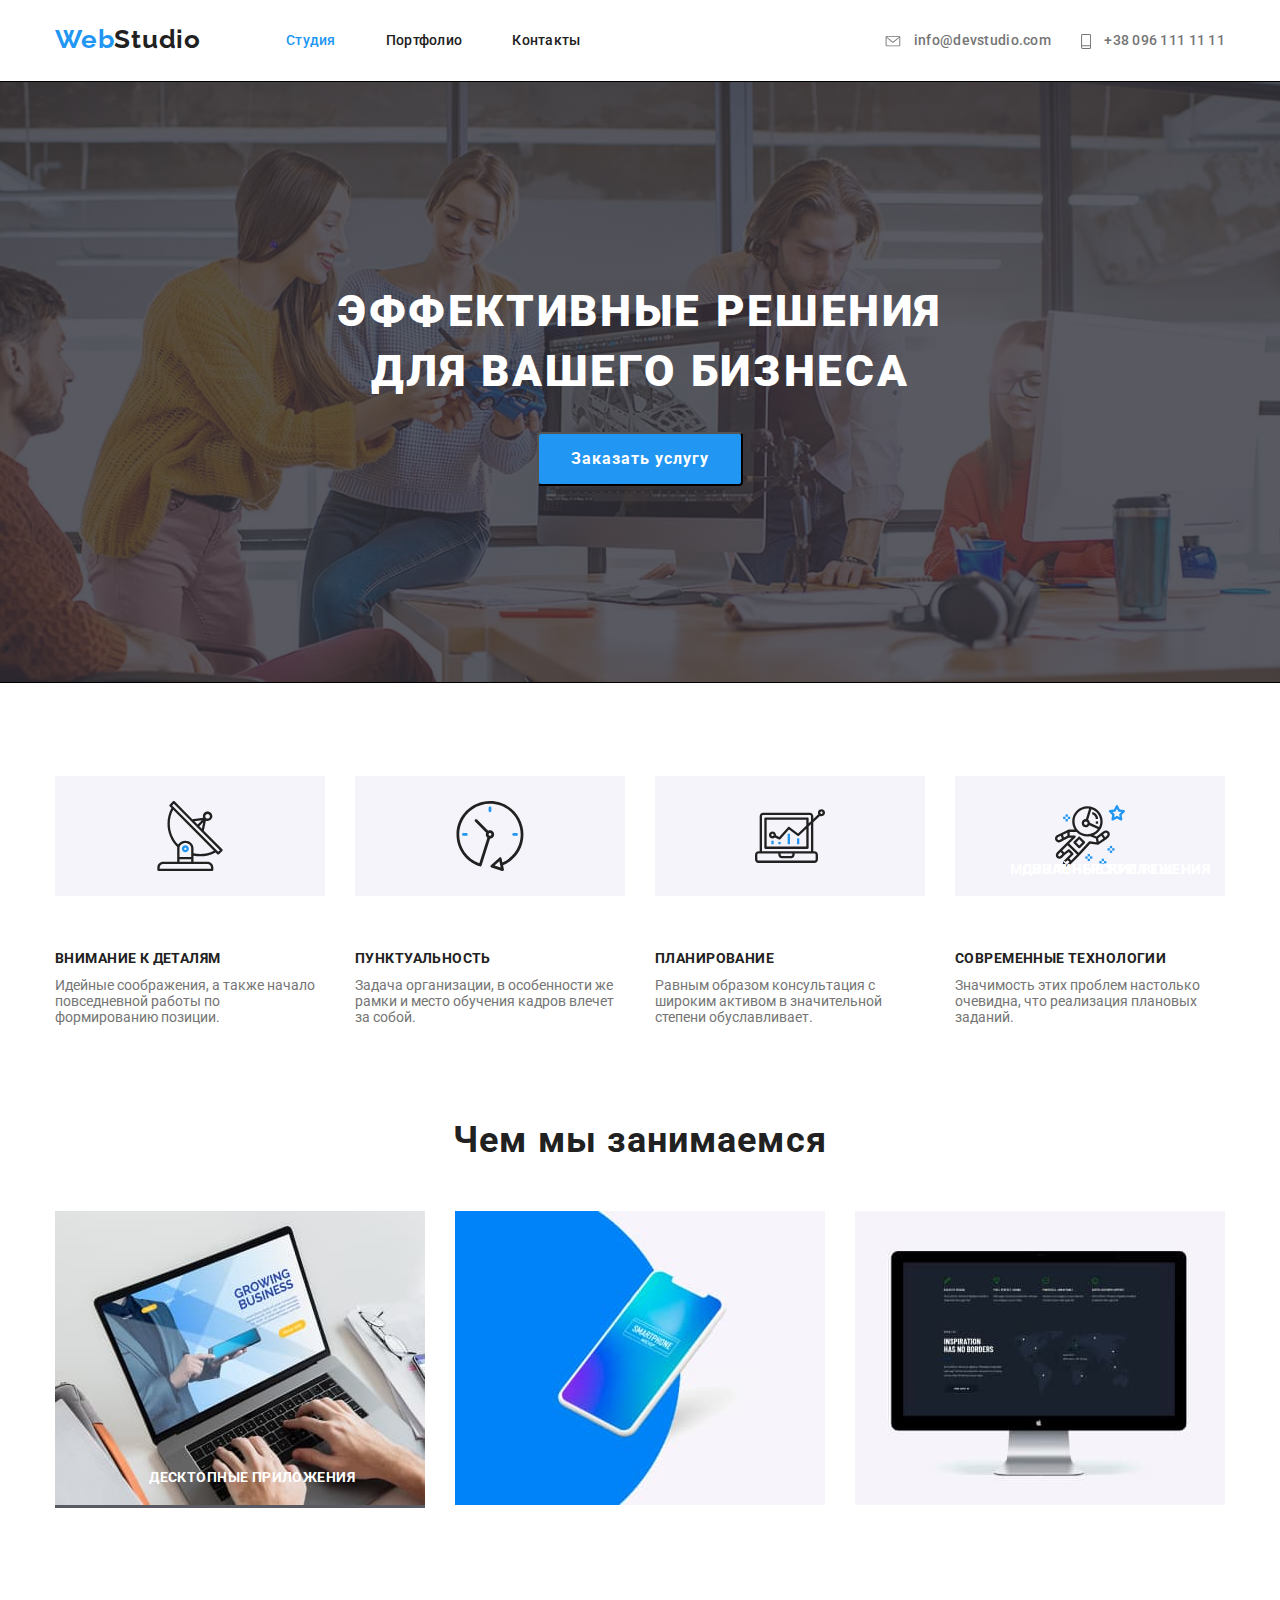
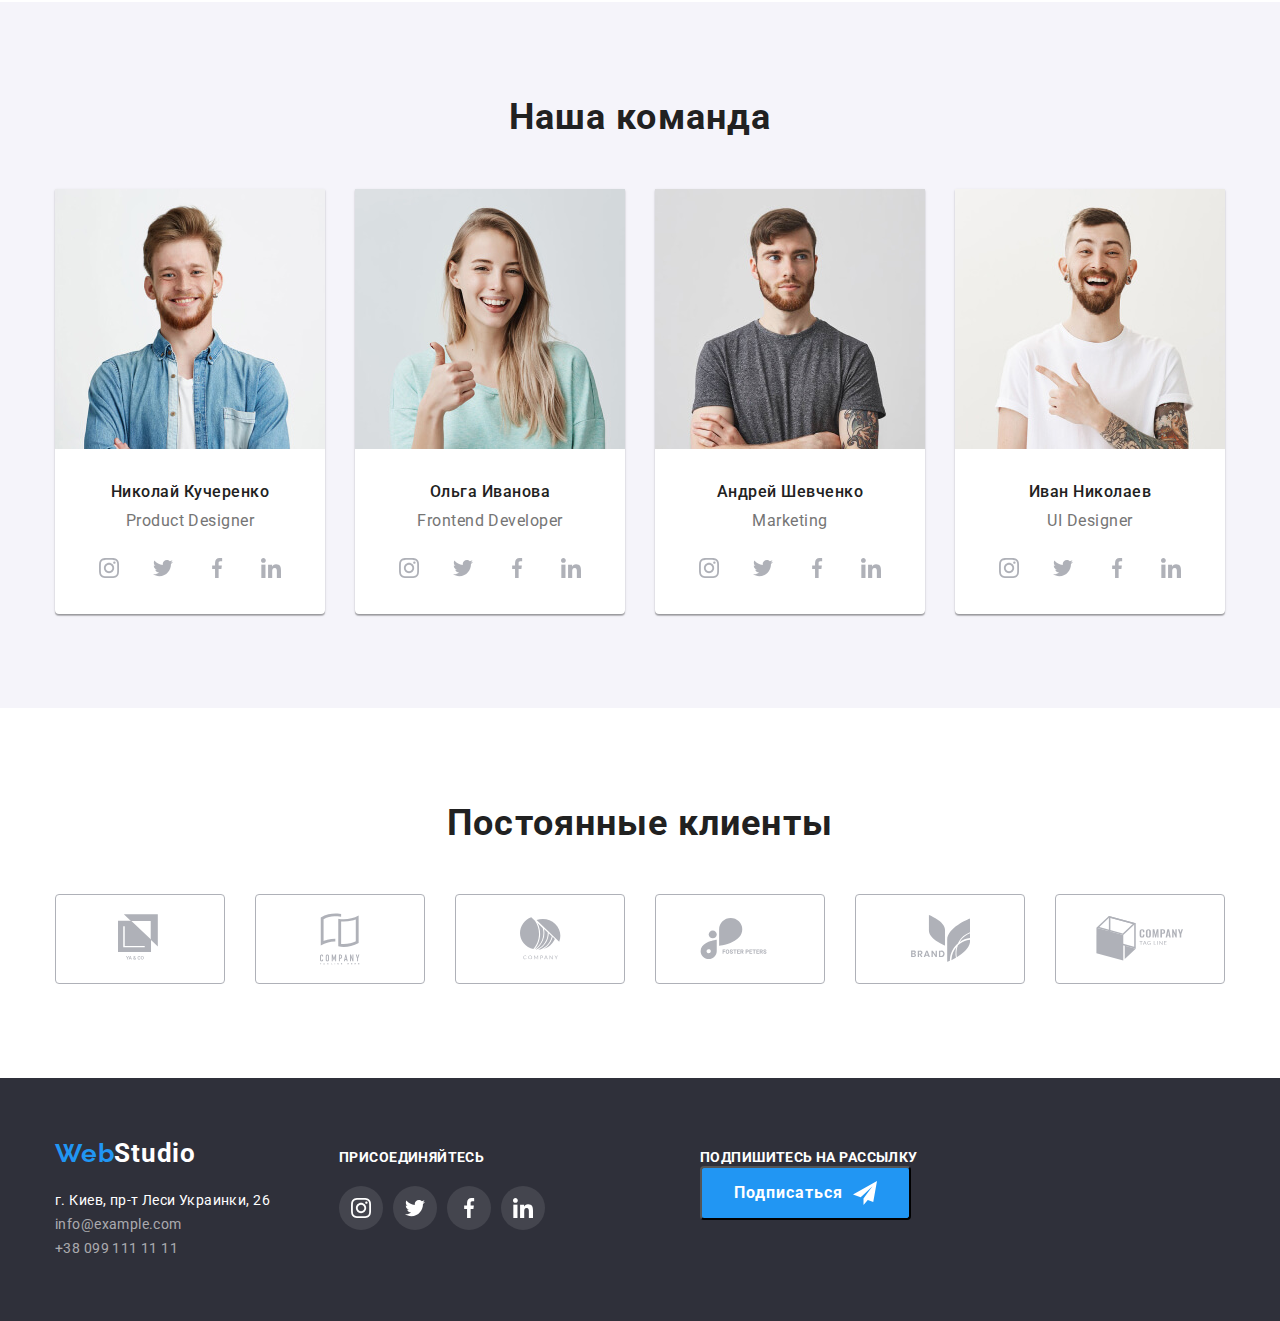
==== index.html @ 4dd392c9 "Проба сделать оверлей." ====
<!DOCTYPE html>
<html lang="ru">
  <head>
    <meta charset="UTF-8" />
    <meta name="viewport" content="width=device-width, initial-scale=1.0" />
    <title>Студия</title>
    <link
      href="https://fonts.googleapis.com/css2?family=Raleway:wght@700&family=Roboto:wght@400;500;700;900&display=swap"
      rel="stylesheet"
    />
    <link rel="stylesheet" href="./css/normalize.css" />
    <link rel="stylesheet" href="./css/style.css" />
  </head>

  <body>
    <!-- Шапка -->

    <header class="heder">
      <div class="conteiner">
        <nav class="navigation">
          <a href="./index.html" aria-label="Логотип" class="logo-decoration">
            <span class="logo">Web</span><span class="logo-studio">Studio</span>
          </a>

          <ul class="link">
            <li class="general">
              <a href="./index.html" class="link-item current">Студия</a>
            </li>
            <li class="general">
              <a href="./portfolio.html" class="link-item">Портфолио</a>
            </li>
            <li class="general"><a href="" class="link-item">Контакты</a></li>
          </ul>
        </nav>

        <ul class="info">
          <li class="info-item">
            <a href="mailto:info@devstudio.com" class="info-kontakt" lang="en">
              <svg class="icon" width="16px" height="11px">
                <use href="./img/sprite.svg#mail-logo"></use>
              </svg>
              info@devstudio.com</a
            >
          </li>
          <li class="info-item">
            <a href="tel:+380961111111" class="info-kontakt">
              <svg class="icon" width="10px" height="15px">
                <use href="./img/sprite.svg#tel"></use>
              </svg>
              +38 096 111 11 11</a
            >
          </li>
        </ul>
      </div>
    </header>

    <!--Герой-->

    <main>
      <div class="overlay">
        <section class="hero">
          <h1 class="hero-title">
            Эффективные решения <br />
            для вашего бизнеса
          </h1>
          <button class="button">Заказать услугу</button>
        </section>
      </div>

      <!--Преимущества-->

      <section class="first-section">
        <div class="conteiner">
          <h2 class="main-title" hidden>Наши преимущества</h2>

          <ul class="primery">
            <li class="size">
              <div class="primery-svg">
                <svg class="primery-item">
                  <use href="./img/sprite.svg#antenna"></use>
                </svg>
              </div>
              <b class="title">Внимание к деталям</b>
              <p class="text">
                Идейные соображения, а также начало повседневной работы по
                формированию позиции.
              </p>
            </li>

            <li class="size">
              <div class="primery-svg">
                <svg width="70px" height="70px">
                  <use href="./img/sprite.svg#clock"></use>
                </svg>
              </div>

              <b class="title">Пунктуальность</b>
              <p class="text">
                Задача организации, в особенности же рамки и место обучения
                кадров влечет за собой.
              </p>
            </li>

            <li class="size">
              <div class="primery-svg">
                <svg width="70px" height="70px">
                  <use href="./img/sprite.svg#diagram"></use>
                </svg>
              </div>

              <b class="title">Планирование</b>
              <p class="text">
                Равным образом консультация с широким активом в значительной
                степени обуславливает.
              </p>
            </li>

            <li class="size">
              <div class="primery-svg">
                <svg width="70px" height="70px">
                  <use href="./img/sprite.svg#astronaut"></use>
                </svg>
              </div>

              <b class="title">Современные технологии</b>
              <p class="text">
                Значимость этих проблем настолько очевидна, что реализация
                плановых заданий.
              </p>
            </li>
          </ul>
        </div>
      </section>

      <!--Чем мы занимаемся-->

      <section class="two-section item">
        <div class="conteiner">
          <h2 class="main-title">Чем мы занимаемся</h2>
          <ul class="employment">
            <li class="size-two duit">
              <img
                src="./img/img.jpg"
                alt="Десктопные приложения"
                width="370"
                height="294"
              />
              <b class="title-list">Десктопные приложения</b>
            </li>

            <li class="size-two">
              <img
                src="./img/box.jpg"
                alt="Мобильные приложения"
                width="370"
                height="294"
              />
              <b class="title-list">Мобильные приложения</b>
            </li>

            <li class="size-two">
              <img
                src="./img/desktop.jpg"
                alt="Дизайнерские решения"
                width="370"
                height="294"
              />
              <b class="title-list">Дизайнерские решения</b>
            </li>
          </ul>
        </div>
      </section>

      <!--Наша команда-->

      <section class="team item">
        <div class="conteiner">
          <h2 class="main-title">Наша команда</h2>
          <ul class="team-list">
            <li class="size-two comand">
              <img
                class="photo"
                src="./img/nikolaj.jpg"
                alt="Фото Николая Кучеренко"
              />
              <h3 class="employees">Николай Кучеренко</h3>
              <p lang="en" class="employees-position">Product Designer</p>
              <ul class="group">
                <li lang="en" class="group-list">
                  <a href="" aria-label="instagram" class="group-title">
                    <svg width="20px" height="20px">
                      <use href="./img/sprite.svg#instagram"></use>
                    </svg>
                  </a>
                </li>
                <li lang="en" class="group-list">
                  <a href="" aria-label="twitter" class="group-title">
                    <svg width="20px" height="20px">
                      <use href="./img/sprite.svg#twitter"></use>
                    </svg>
                  </a>
                </li>
                <li lang="en" class="group-list">
                  <a href="" aria-label="facebook" class="group-title">
                    <svg width="20px" height="20px">
                      <use href="./img/sprite.svg#facebook"></use>
                    </svg>
                  </a>
                </li>
                <li lang="en" class="group-list">
                  <a href="" aria-label="linkedin" class="group-title">
                    <svg width="20px" height="20px">
                      <use href="./img/sprite.svg#linkedin"></use>
                    </svg>
                  </a>
                </li>
              </ul>
            </li>

            <li class="size-two comand">
              <img
                class="photo"
                src="./img/olga.jpg"
                alt="Фото Ольги Ивановой"
              />
              <h3 class="employees">Ольга Иванова</h3>
              <p lang="en" class="employees-position">Frontend Developer</p>
              <ul class="group">
                <li lang="en" class="group-list">
                  <a href="" aria-label="instagram" class="group-title">
                    <svg width="20px" height="20px">
                      <use href="./img/sprite.svg#instagram"></use>
                    </svg>
                  </a>
                </li>
                <li lang="en" class="group-list">
                  <a href="" aria-label="twitter" class="group-title">
                    <svg width="20px" height="20px">
                      <use href="./img/sprite.svg#twitter"></use>
                    </svg>
                  </a>
                </li>
                <li lang="en" class="group-list">
                  <a href="" aria-label="facebook" class="group-title">
                    <svg width="20px" height="20px">
                      <use href="./img/sprite.svg#facebook"></use>
                    </svg>
                  </a>
                </li>
                <li lang="en" class="group-list">
                  <a href="" aria-label="linkedin" class="group-title">
                    <svg width="20px" height="20px">
                      <use href="./img/sprite.svg#linkedin"></use>
                    </svg>
                  </a>
                </li>
              </ul>
            </li>

            <li class="size-two comand">
              <img
                class="photo"
                src="./img/andrej.jpg"
                alt="Фото Андрея Шевченко"
              />
              <h3 class="employees">Андрей Шевченко</h3>
              <p lang="en" class="employees-position">Marketing</p>
              <ul class="group">
                <li lang="en" class="group-list">
                  <a href="" aria-label="instagram" class="group-title">
                    <svg width="20px" height="20px">
                      <use href="./img/sprite.svg#instagram"></use>
                    </svg>
                  </a>
                </li>
                <li lang="en" class="group-list">
                  <a href="" aria-label="twitter" class="group-title">
                    <svg width="20px" height="20px">
                      <use href="./img/sprite.svg#twitter"></use>
                    </svg>
                  </a>
                </li>
                <li lang="en" class="group-list">
                  <a href="" aria-label="facebook" class="group-title">
                    <svg width="20px" height="20px">
                      <use href="./img/sprite.svg#facebook"></use>
                    </svg>
                  </a>
                </li>
                <li lang="en" class="group-list">
                  <a href="" aria-label="linkedin" class="group-title">
                    <svg width="20px" height="20px">
                      <use href="./img/sprite.svg#linkedin"></use>
                    </svg>
                  </a>
                </li>
              </ul>
            </li>

            <li class="size-two comand">
              <img
                class="photo"
                src="./img/ivan.jpg"
                alt="Фото Ивана Николаева"
              />
              <h3 class="employees">Иван Николаев</h3>
              <p lang="en" class="employees-position">UI Designer</p>
              <ul class="group">
                <li lang="en" class="group-list">
                  <a href="" aria-label="instagram" class="group-title">
                    <svg width="20px" height="20px">
                      <use href="./img/sprite.svg#instagram"></use>
                    </svg>
                  </a>
                </li>
                <li lang="en" class="group-list">
                  <a href="" aria-label="twitter" class="group-title">
                    <svg width="20px" height="20px">
                      <use href="./img/sprite.svg#twitter"></use>
                    </svg>
                  </a>
                </li>
                <li lang="en" class="group-list">
                  <a href="" aria-label="facebook" class="group-title">
                    <svg width="20px" height="20px">
                      <use href="./img/sprite.svg#facebook"></use>
                    </svg>
                  </a>
                </li>
                <li lang="en" class="group-list">
                  <a href="" aria-label="linkedin" class="group-title">
                    <svg width="20px" height="20px">
                      <use href="./img/sprite.svg#linkedin"></use>
                    </svg>
                  </a>
                </li>
              </ul>
            </li>
          </ul>
        </div>
      </section>

      <!--Наши клиенты-->

      <section class="clients item">
        <h3 class="main-title">Постоянные клиенты</h3>
        <div class="conteiner">
          <ul class="piple">
            <li class="svg-clients">
              <a href="" class="imeges">
                <svg width="44px" height="49px">
                  <use href="./img/sprite.svg#Client_1"></use>
                </svg>
              </a>
            </li>
            <li class="svg-clients">
              <a href="" class="imeges">
                <svg width="40px" height="52px">
                  <use href="./img/sprite.svg#Client_2"></use>
                </svg>
              </a>
            </li>
            <li class="svg-clients">
              <a href="" class="imeges">
                <svg width="41px" height="43px">
                  <use href="./img/sprite.svg#Client_3"></use>
                </svg>
              </a>
            </li>
            <li class="svg-clients">
              <a href="" class="imeges">
                <svg width="80px" height="42px">
                  <use href="./img/sprite.svg#Client_4"></use>
                </svg>
              </a>
            </li>
            <li class="svg-clients">
              <a href="" class="imeges">
                <svg width="59px" height="47px">
                  <use href="./img/sprite.svg#Client_5"></use>
                </svg>
              </a>
            </li>
            <li class="svg-clients">
              <a href="" class="imeges">
                <svg width="88px" height="45px">
                  <use href="./img/sprite.svg#Client_6"></use>
                </svg>
              </a>
            </li>
          </ul>
        </div>
      </section>
    </main>

    <!--Подвал-->

    <footer class="footer">
      <div class="conteiner">
        <div class="footer-nav">
          <a href="" class="logo-footer" lang="en"
            ><span class="logo">Web</span><span class="logo-first">Studio</span>
          </a>
          <ul class="footer-info">
            <li>г. Киев, пр-т Леси Украинки, 26</li>
            <li lang="en">
              <a href="mail:info@example.com" class="footer-adres">
                info@example.com</a
              >
            </li>

            <li>
              <a href="tel:+380991111111" class="footer-adres">
                +38 099 111 11 11</a
              >
            </li>
          </ul>
        </div>

        <div class="footer-action">
          <b class="action">Присоединяйтесь</b>
          <ul class="socsiec">
            <li lang="en" class="soc-list">
              <a href="" aria-label="instagram" class="soc-title">
                <svg width="20px" height="20px" class="soc-svg">
                  <use href="./img/sprite.svg#instagram"></use>
                </svg>
              </a>
            </li>
            <li lang="en" class="soc-list">
              <a href="" aria-label="twitter" class="soc-title">
                <svg width="20px" height="20px" class="soc-svg">
                  <use href="./img/sprite.svg#twitter"></use>
                </svg>
              </a>
            </li>
            <li lang="en" class="soc-list">
              <a href="" aria-label="facebook" class="soc-title">
                <svg width="20px" height="20px" class="soc-svg">
                  <use href="./img/sprite.svg#facebook"></use>
                </svg>
              </a>
            </li>
            <li lang="en" class="soc-list">
              <a href="" aria-label="linkedin" class="soc-title">
                <svg width="20px" height="20px" class="soc-svg">
                  <use href="./img/sprite.svg#linkedin"></use>
                </svg>
              </a>
            </li>
          </ul>
        </div>

        <div class="forma">
          <b class="action-class">Подпишитесь на рассылку</b>
          <p>
            <button class="button-footer">
              Подписаться
              <svg width="24px" height="24px" class="button-twit">
                <use href="./img/sprite.svg#icon-send"></use>
              </svg>
            </button>
          </p>
        </div>
      </div>
    </footer>
  </body>
</html>
---- css/style.css ----
html {
  box-sizing: border-box;
}

*,
*::before,
*::after {
  box-sizing: inherit;
}

:root {
  --main-font: Roboto, sans-serif;
  --secondary-font: Raleway, sans-serif;
  --title-dark-theme-color: #ffffff;
  --title-light-theme-color: #212121;
  --text-theme-color: #757575;
  --text-dark-theme-color: rgba(255, 255, 255, 0.6);
  --accent-color: #2196f3;
  --secondary-color: #afb1b8;
}

body {
  background-color: #ffffff;
  color: #757575;
  font-family: Roboto, sans-serif;
  font-size: 14px;
}

ul {
  list-style: none;
}

/*logo*/

.heder {
  border-bottom: 1px solid #ececec;
}

.heder > .conteiner {
  display: flex;
}

.conteiner,
.footer-container {
  margin-left: auto;
  margin-right: auto;
  width: 1200px;
  padding-left: 15px;
  padding-right: 15px;
}

.logo-decoration {
  padding-top: 24px;
  padding-bottom: 25px;
  text-decoration: none;
}

.logo,
.logo-studio {
  color: var(--accent-color);
  font-family: var(--secondary-font);
  font-weight: 700;
  font-size: 26px;
  line-height: 1.19;
  letter-spacing: 0.03em;
}

.logo-studio {
  margin-right: 85px;
  color: var(--title-light-theme-color);
}

/*navigation*/

.navigation {
  display: flex;
}

.link,
.info {
  padding: 0;
  margin: 0;
  padding-top: 32px;
  padding-bottom: 32px;
  display: flex;
}

.link-item {
  font-weight: 500;
  font-size: 14px;
  line-height: 1.14;
  letter-spacing: 0.02em;
  color: var(--title-light-theme-color);
  text-decoration: none;
}

.current {
  color: var(--accent-color);
}

/*.link-item current::after {
  position: absolute;
  content: "";
  width: 47px;
  height: 4px;
  left: 454px;
  top: 76px;

  background: #2196f3;
  border-radius: 2px;
}

.general {
  position: relative;
}*/

.general:not(:last-child) {
  margin-right: 50px;
}

.link-item:hover,
.link-item:focus {
  color: var(--accent-color);
}

.info {
  margin-left: auto;
}

.info-kontakt {
  font-weight: 500;
  font-size: 14px;
  line-height: 1.14;
  letter-spacing: 0.02em;
  color: var(--text-theme-color);
  text-decoration: none;
}

.icon {
  margin-right: 10px;
  vertical-align: middle;
}

.info-item:not(:last-child) {
  margin-right: 30px;
}

.info-kontakt {
  fill: #757575;
}

.info-kontakt:hover,
.info-kontakt:focus {
  color: var(--accent-color);
  fill: var(--accent-color);
}

/*hero*/

.overlay {
  max-width: 1600px;
  height: 600px;
  margin-left: auto;
  margin-right: auto;
  background-image: linear-gradient(
      to right,
      rgba(47, 48, 58, 0.8),
      rgba(47, 48, 58, 0.8)
    ),
    url(../img/Header.jpg);
  background-repeat: no-repeat;
  background-position: center;
  background-size: cover;
  outline: 1px solid black;
}

.hero {
  margin-left: auto;
  margin-right: auto;
  text-align: center;
}

.hero-title {
  padding: 0;
  margin-top: 0;
  font-weight: 900;
  font-size: 44px;
  line-height: 1.36;
  letter-spacing: 0.06em;
  text-transform: uppercase;
  color: var(--title-dark-theme-color);
}

h1,
h2,
h3,
p {
  margin: 0;
}

.hero-title {
  padding-top: 200px;
  margin-bottom: 30px;
}

.button {
  margin-bottom: 200px;
}

.button,
.button-footer {
  border-radius: 4px;
  min-width: 200px;
  text-align: center;
  padding-top: 10px;
  padding-bottom: 10px;
  padding-left: 32px;
  padding-right: 32px;
  background-color: var(--accent-color);
  font-weight: 700;
  font-size: 16px;
  line-height: 1.87;
  letter-spacing: 0.06em;
  color: var(--title-dark-theme-color);
}

/*our advantages*/

.item {
  padding-top: 94px;
  padding-bottom: 94px;
}

.primery {
  display: flex;
  margin: 0;
  padding: 0;
  padding-top: 94px;
  justify-content: center;
}

.primery-item {
  width: 70px;
  height: 70px;
}

.primery-svg {
  display: flex;
  justify-content: center;
  align-items: center;
  background-color: #f5f4fa;
  width: 270px;
  height: 120px;
}

.size {
  width: 270px;
}

.size:not(:last-child) {
  margin-right: 30px;
}

.primary-margin:not(:last-child) {
  margin-right: 30px;
}

.main-title {
  font-weight: 700;
  font-size: 36px;
  line-height: 1.17;
  text-align: center;
  letter-spacing: 0.03em;
  color: var(--title-light-theme-color);
}

.main-title {
  margin-bottom: 50px;
}

.title {
  display: flex;
  margin-top: 55px;
  margin-bottom: 10px;
}

.title {
  font-weight: 700;
  font-size: 14px;
  line-height: 1.14;
  letter-spacing: 0.03em;
  text-transform: uppercase;
  color: var(--title-light-theme-color);
}

/*what we do*/

.employment {
  display: flex;
  margin: 0;
  padding: 0;
  justify-content: center;
}

.size-two:not(:last-child) {
  margin-right: 30px;
}

.title-list {
  font-weight: 700;
  font-size: 14px;
  line-height: 1.14px;
  text-align: center;
  letter-spacing: 0.03em;
  text-transform: uppercase;
  color: var(--title-dark-theme-color);
}

.duit {
  position: relative;
  background-image: linear-gradient(
    to right,
    rgba(47, 48, 58, 0.8),
    rgba(47, 48, 58, 0.8)
  );
}

.title-list {
  position: absolute;
  bottom: 30px;
  right: 70px;
}

.comand {
  border-radius: 0px 0px 4px 4px;
  box-shadow: 0px 2px 1px rgba(0, 0, 0, 0.2), 0px 1px 1px rgba(0, 0, 0, 0.14),
    0px 1px 3px rgba(0, 0, 0, 0.12);
}

/*team*/

.team {
  background-color: #f5f4fa;
}

.team-list {
  display: flex;
  margin: 0;
  padding: 0;
}

.team-list:not(:last-child) {
  margin-right: 30px;
}

.team-list > .size-two {
  background-color: #ffffff;
}

.group {
  display: flex;
  justify-content: center;
  align-items: center;
  padding: 0;
  padding-top: 16px;
  padding-bottom: 24px;
}

.group-list:not(:last-child) {
  margin-right: 10px;
}

.group-title {
  fill: #afb1b8;
  display: flex;
  justify-content: center;
  align-items: center;
  width: 44px;
  height: 44px;
}

.group-title:hover,
.group-title:focus {
  display: flex;
  background-color: var(--accent-color);
  fill: #ffffff;
  border-radius: 50%;
  justify-content: center;
  align-items: center;
  width: 44px;
  height: 44px;
}

/*our team*/
.employees {
  font-weight: 500;
  font-size: 16px;
  line-height: 1.19;
  text-align: center;
  letter-spacing: 0.03em;
  color: var(--title-light-theme-color);
}

.employees-position {
  font-weight: 400;
  font-size: 16px;
  line-height: 1.19;
  text-align: center;
  letter-spacing: 0.03em;
}

.employees {
  margin-top: 30px;
  margin-bottom: 10px;
}

/*clients*/

.piple {
  display: flex;
  justify-content: center;
  margin: 0;
  padding: 0;
}

.svg-clients:not(:last-child) {
  margin-right: 30px;
}

.imeges {
  display: flex;
  width: 170px;
  height: 90px;
  justify-content: center;
  align-items: center;
  border: 1px solid #afb1b8;
  border-radius: 4px;
}

.imeges {
  fill: #afb1b8;
}

.imeges:hover,
.imeges:focus {
  border: 1px solid #2196f3;
  fill: #2196f3;
}

/*footer*/

.footer > .conteiner {
  display: flex;
  align-items: baseline;
}

.footer-nav {
  margin-right: 69px;
}

.footer-info,
.footer-adres {
  margin: 0;
  padding: 0;
}

.footer {
  padding-top: 60px;
  padding-bottom: 60px;
  background-color: #2f303a;
}

.logo-footer {
  font-weight: 700;
  font-size: 26px;
  line-height: 1.19;
  letter-spacing: 0.03em;
  color: var(--title-dark-theme-color);
  text-decoration: none;
}

.footer-info,
.footer-adres {
  font-weight: 400;
  font-size: 14px;
  line-height: 1.71;
  letter-spacing: 0.03em;
  color: var(--title-dark-theme-color);
}

.footer-adres {
  text-decoration: none;
  color: var(--text-dark-theme-color);
}

.footer-info {
  margin-top: 20px;
}

.footer-adres {
  padding-top: 9px;
}

.socsiec,
.main-unit {
  margin: 0;
  padding: 0;
  margin-top: 20px;
}

.socsiec {
  display: flex;
}

.soc-list:not(:last-child) {
  margin-right: 10px;
}

.soc-title {
  fill: #ffffff;
}

.soc-title:hover,
.soc-title:focus {
  background-color: var(--accent-color);
}

.soc-title {
  display: flex;
  justify-content: center;
  align-items: center;
  border-radius: 50%;
  width: 44px;
  height: 44px;
  background-color: rgba(255, 255, 255, 0.1);
}

.footer-action {
  margin-right: 155px;
}

.action,
.action-class {
  font-weight: 700;
  font-size: 14px;
  line-height: 1.14;
  letter-spacing: 0.03em;
  text-transform: uppercase;
  color: var(--title-dark-theme-color);
}

.button-footer {
  display: flex;
  justify-content: center;
  align-items: center;
}

.button-twit {
  margin-left: 10px;
}

/*portfolio*/

.button-list {
  padding: 0;
  padding-top: 6px;
  padding-bottom: 6px;
  padding-right: 22px;
  padding-left: 22px;
}

.button-list:hover,
.button-list:focus {
  background-color: var(--accent-color);
  color: var(--title-dark-theme-color);
}

.button-list {
  border: 0px;
  border-radius: 4px;
  font-weight: 500;
  font-size: 16px;
  line-height: 1.62;
  text-align: center;
  letter-spacing: 0.03em;
}

.secondary-button:not(:last-child) {
  margin-right: 8px;
}

.menu {
  display: flex;
  justify-content: center;
  margin-top: 93px;
  margin-bottom: 50px;
  padding: 0;
}

.main-unit {
  display: flex;
  flex-wrap: wrap;
  padding-bottom: 94px;
}

.logo-decoration {
  display: block;
}

.editing {
  position: relative;
}

.wrapper {
  position: relative;
}

.photo-port {
  width: 370px;
}

.decor {
  position: absolute;
  display: flex;
  background-color: rgba(33, 150, 243, 0.9);
  width: 100%;
  height: 100%;
  padding-top: 63px;
  padding-bottom: 63px;
  padding-right: 24px;
  padding-left: 24px;
  left: 0%;
  top: 0%;
  /*transform: translate(-50%, -50%);*/
  transform: translateY(100%);

  opacity: 0;
}

.editing .decor:hover {
  left: 50%;
  top: 50%;
  transform: translate(-50%, -50%);
  transition: transform 250 ms cubic-bezier(0.4, 0, 0.2, 1);
  opacity: 1;
}

.editing:hover,
.editing:focus {
  border: 1px solid #eeeeee;
  box-sizing: border-box;
  box-shadow: 1px 4px 6px rgba(0, 0, 0, 0.16), 0px 4px 4px rgba(0, 0, 0, 0.06),
    0px 1px 1px rgba(0, 0, 0, 0.12);
}

.decor {
  font-family: Roboto;
  font-style: normal;
  font-weight: 400;
  font-size: 18px;
  line-height: 28px;
  letter-spacing: 0.03em;
  color: #ffffff;
}

.editing {
  margin-right: 30px;
  width: 370px;
}

.editing:nth-child(3n) {
  margin-right: 0;
}

.editing:nth-last-child(-n + 3) {
  margin-bottom: 0;
}

.subtitle {
  font-weight: 700;
  font-size: 18px;
  line-height: 2;
  letter-spacing: 0.06em;
  color: var(--title-light-theme-color);
  text-decoration: none;
}

.subtitle {
  margin-bottom: 4px;
}

.description {
  font-weight: 400;
  font-size: 16px;
  line-height: 1.87;
  letter-spacing: 0.03em;
  color: var(--text-theme-color);
  text-decoration: none;
}

.edition-title {
  padding-top: 20px;
  padding-right: 24px;
  padding-bottom: 20px;
  padding-left: 24px;
}
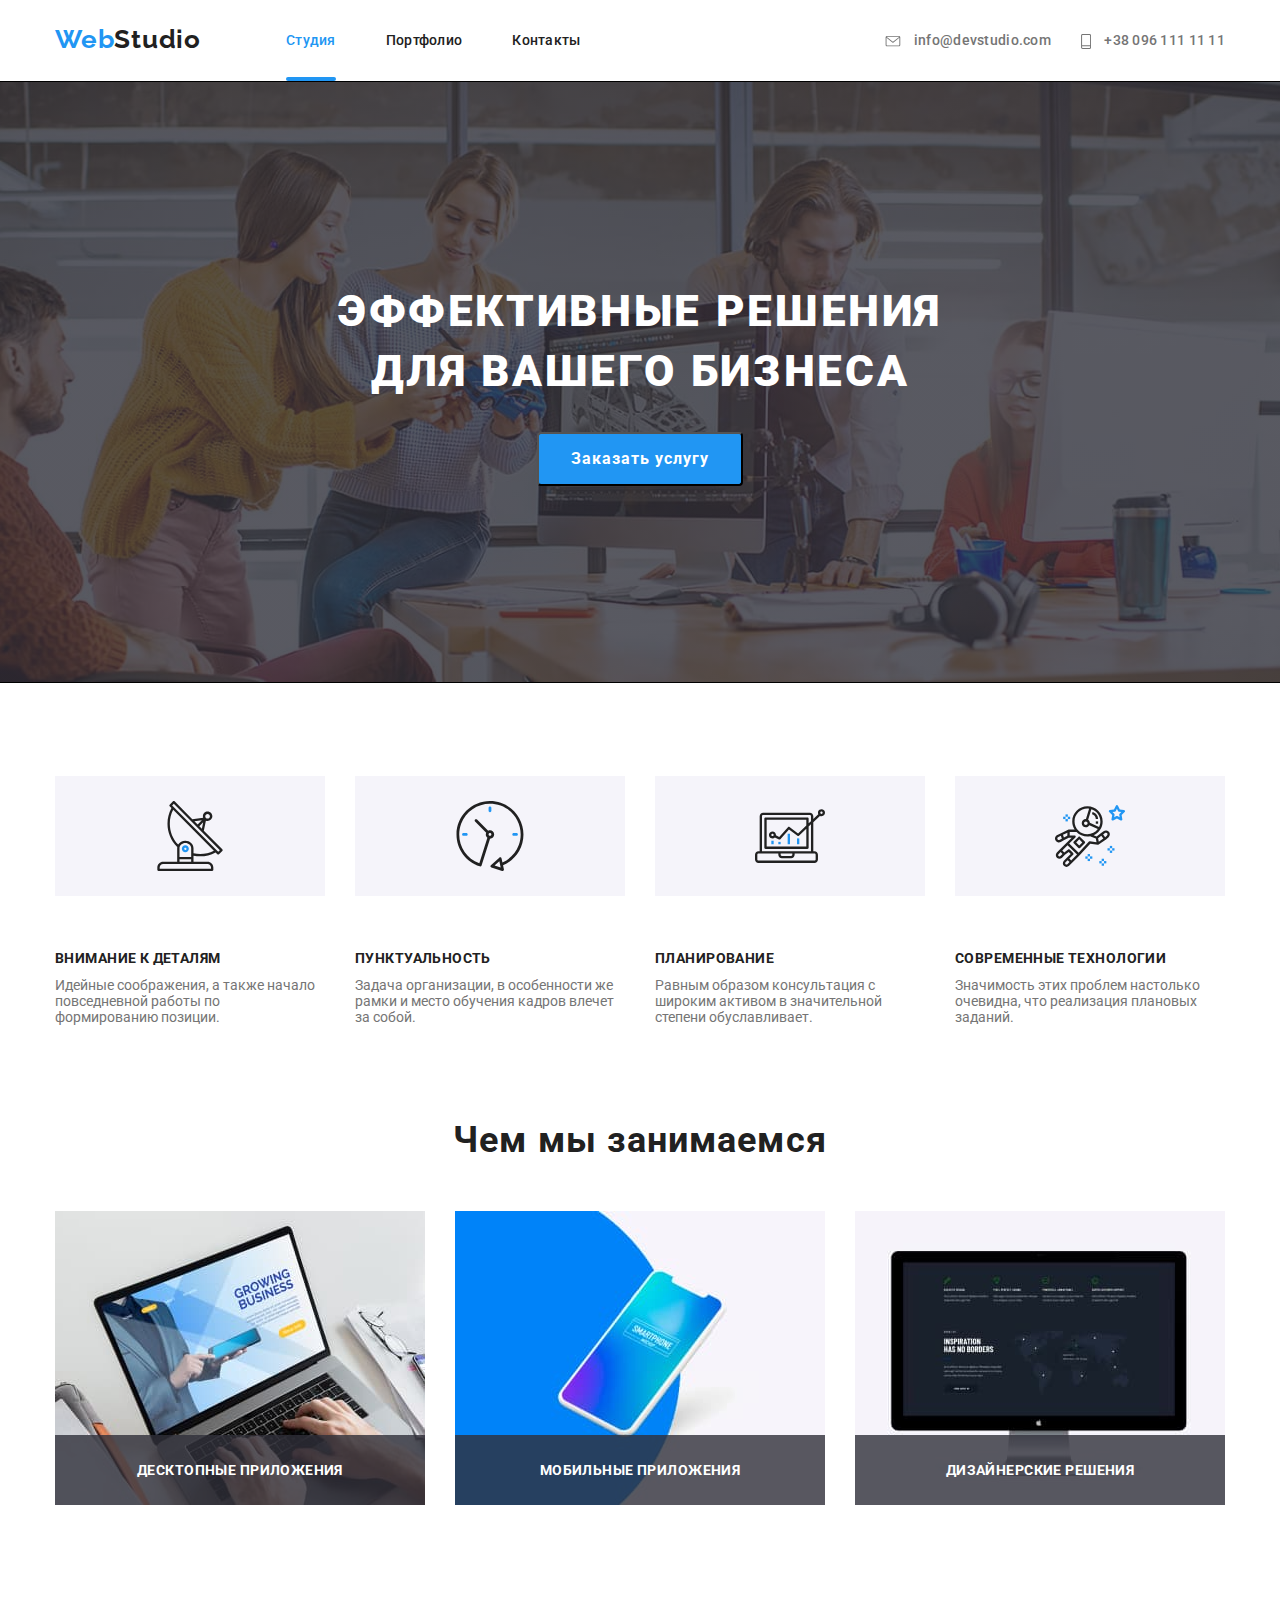
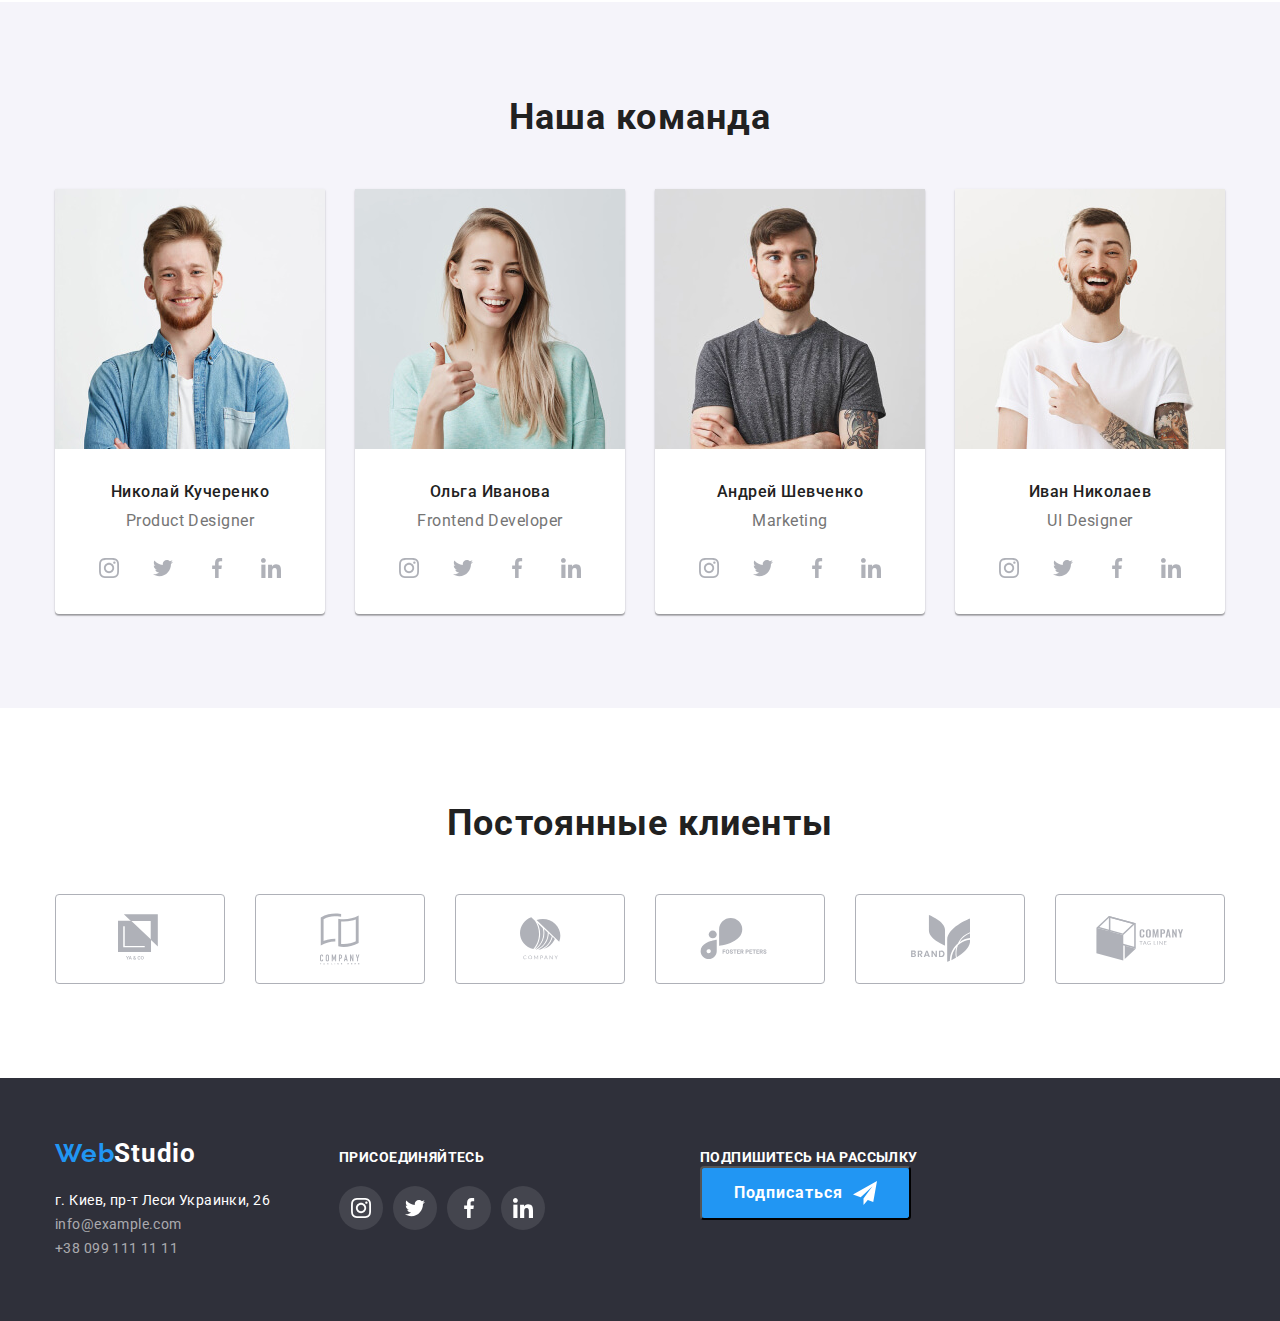
==== commit dfe5925d: "В секции Чем мы занимаемся текст спозиционирован поверх изображения." ====
--- a/index.html
+++ b/index.html
@@ -24,7 +24,7 @@
 
           <ul class="link">
             <li class="general">
-              <a href="./index.html" class="link-item current">Студия</a>
+              <a href="./index.html" class="link-item current-effect">Студия</a>
             </li>
             <li class="general">
               <a href="./portfolio.html" class="link-item">Портфолио</a>
@@ -138,14 +138,14 @@
         <div class="conteiner">
           <h2 class="main-title">Чем мы занимаемся</h2>
           <ul class="employment">
-            <li class="size-two duit">
+            <li class="size-two">
               <img
                 src="./img/img.jpg"
                 alt="Десктопные приложения"
                 width="370"
                 height="294"
               />
-              <b class="title-list">Десктопные приложения</b>
+              <h3 class="title-list">Десктопные приложения</h3>
             </li>
 
             <li class="size-two">
@@ -155,7 +155,7 @@
                 width="370"
                 height="294"
               />
-              <b class="title-list">Мобильные приложения</b>
+              <h3 class="title-list">Мобильные приложения</h3>
             </li>
 
             <li class="size-two">
@@ -165,7 +165,7 @@
                 width="370"
                 height="294"
               />
-              <b class="title-list">Дизайнерские решения</b>
+              <h3 class="title-list">Дизайнерские решения</h3>
             </li>
           </ul>
         </div>
--- a/css/style.css
+++ b/css/style.css
@@ -94,33 +94,34 @@
   text-decoration: none;
 }
 
-.current {
+.current-effect {
   color: var(--accent-color);
 }
 
-/*.link-item current::after {
+.general:not(:last-child) {
+  margin-right: 50px;
+}
+
+.general {
+  position: relative;
+}
+
+.current-effect::after {
+  content: "";
   position: absolute;
-  content: "";
-  width: 47px;
+  left: 0;
+  bottom: 0;
+  width: 100%;
   height: 4px;
-  left: 454px;
-  top: 76px;
-
   background: #2196f3;
   border-radius: 2px;
-}
-
-.general {
-  position: relative;
-}*/
-
-.general:not(:last-child) {
-  margin-right: 50px;
+  transform: translateY(32px);
 }
 
 .link-item:hover,
 .link-item:focus {
   color: var(--accent-color);
+  transition: transform 250ms cubic-bezier(0.4, 0, 0.2, 1);
 }
 
 .info {
@@ -153,6 +154,7 @@
 .info-kontakt:focus {
   color: var(--accent-color);
   fill: var(--accent-color);
+  transition: transform 250ms cubic-bezier(0.4, 0, 0.2, 1);
 }
 
 /*hero*/
@@ -306,29 +308,26 @@
   margin-right: 30px;
 }
 
+.size-two {
+  position: relative;
+}
+
 .title-list {
+  position: absolute;
+  bottom: 1%;
+  width: 370px;
+  height: 70px;
+  background-color: rgba(47, 48, 58, 0.8);
+  font-style: normal;
   font-weight: 700;
   font-size: 14px;
-  line-height: 1.14px;
+  line-height: 1.17;
+  letter-spacing: 0.03em;
+  text-transform: uppercase;
+  color: #ffffff;
   text-align: center;
-  letter-spacing: 0.03em;
-  text-transform: uppercase;
-  color: var(--title-dark-theme-color);
-}
-
-.duit {
-  position: relative;
-  background-image: linear-gradient(
-    to right,
-    rgba(47, 48, 58, 0.8),
-    rgba(47, 48, 58, 0.8)
-  );
-}
-
-.title-list {
-  position: absolute;
-  bottom: 30px;
-  right: 70px;
+  padding-top: 27px;
+  padding-bottom: 27px;
 }
 
 .comand {
@@ -389,6 +388,7 @@
   align-items: center;
   width: 44px;
   height: 44px;
+  transition: transform 250ms cubic-bezier(0.4, 0, 0.2, 1);
 }
 
 /*our team*/
@@ -445,6 +445,7 @@
 .imeges:focus {
   border: 1px solid #2196f3;
   fill: #2196f3;
+  transition: transform 250ms cubic-bezier(0.4, 0, 0.2, 1);
 }
 
 /*footer*/
@@ -523,6 +524,7 @@
 .soc-title:hover,
 .soc-title:focus {
   background-color: var(--accent-color);
+  transition: transform 250ms cubic-bezier(0.4, 0, 0.2, 1);
 }
 
 .soc-title {
@@ -573,6 +575,7 @@
 .button-list:focus {
   background-color: var(--accent-color);
   color: var(--title-dark-theme-color);
+  transition: transform 250ms cubic-bezier(0.4, 0, 0.2, 1);
 }
 
 .button-list {
@@ -607,12 +610,9 @@
   display: block;
 }
 
-.editing {
+.logo-decoration .wrapper {
   position: relative;
-}
-
-.wrapper {
-  position: relative;
+  overflow: hidden;
 }
 
 .photo-port {
@@ -629,19 +629,19 @@
   padding-bottom: 63px;
   padding-right: 24px;
   padding-left: 24px;
-  left: 0%;
-  top: 0%;
-  /*transform: translate(-50%, -50%);*/
+  left: 0;
+  bottom: 0;
   transform: translateY(100%);
 
   opacity: 0;
 }
 
-.editing .decor:hover {
+.logo-decoration:hover .decor {
   left: 50%;
   top: 50%;
   transform: translate(-50%, -50%);
-  transition: transform 250 ms cubic-bezier(0.4, 0, 0.2, 1);
+  transition: transform 250ms cubic-bezier(0.4, 0, 0.2, 1);
+
   opacity: 1;
 }
 
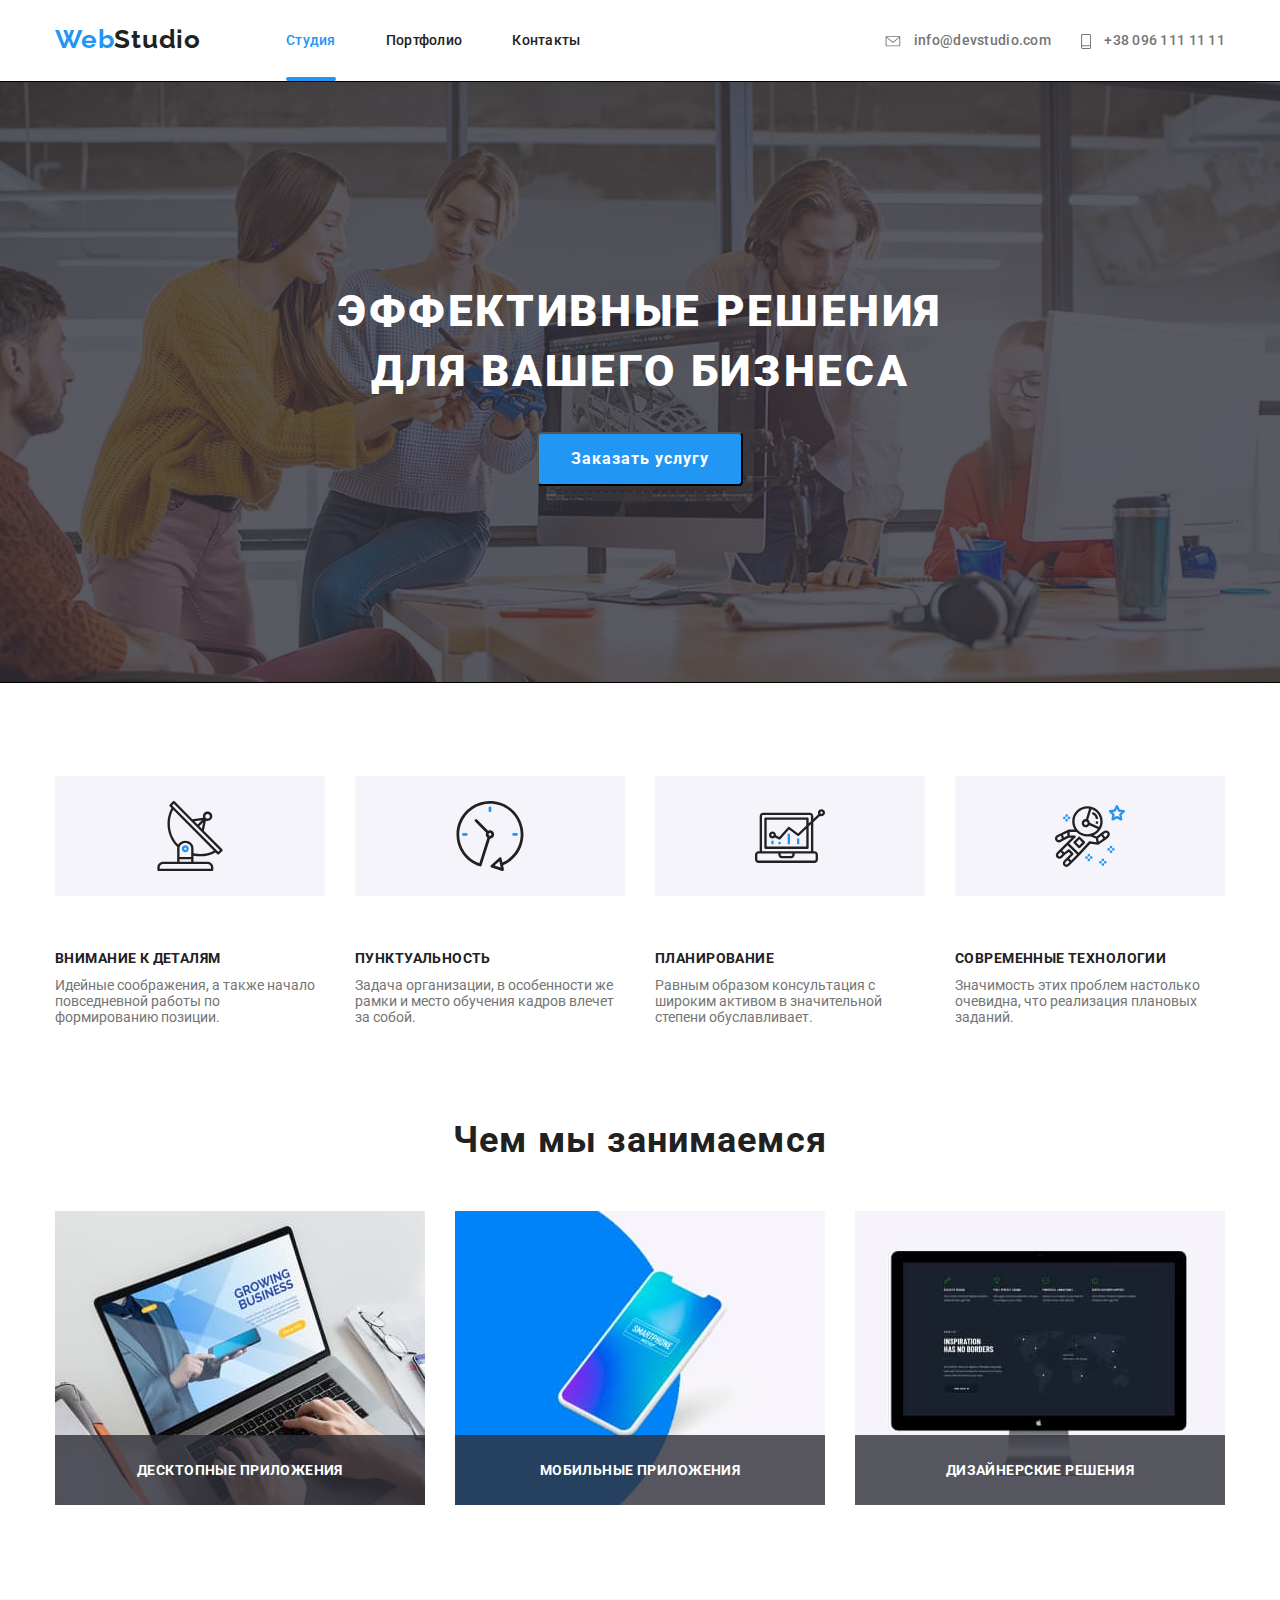
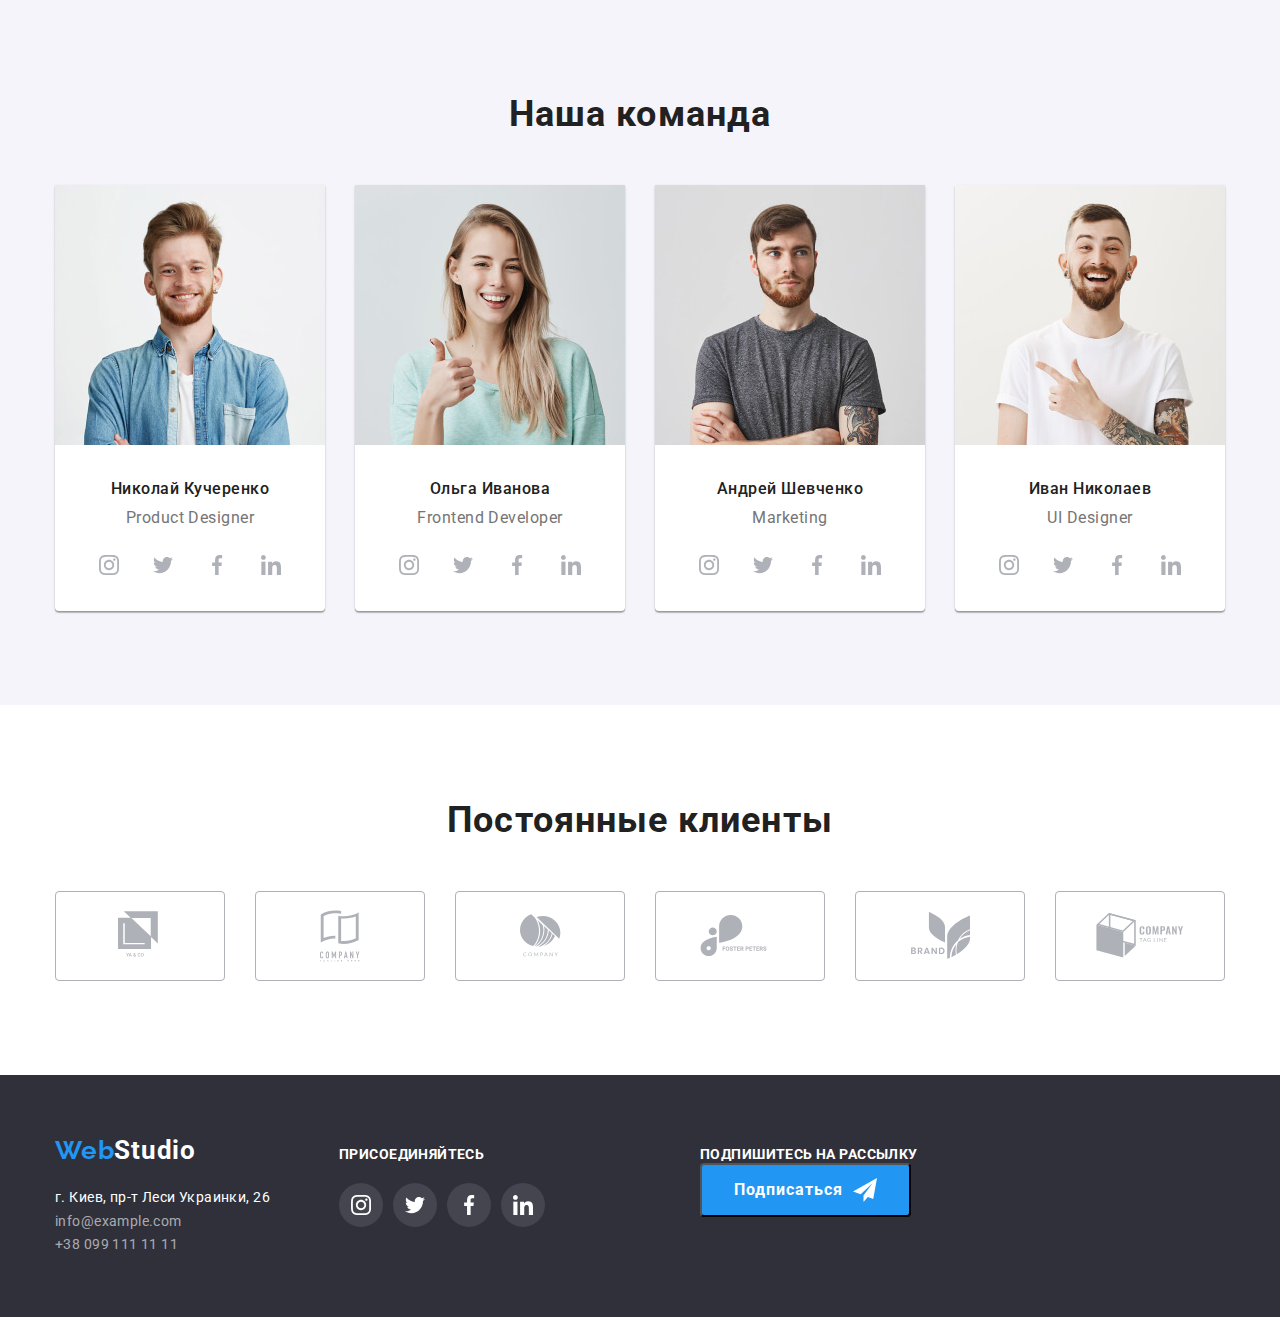
==== commit bb70fbf5: "Переделал замичания ментора." ====
--- a/index.html
+++ b/index.html
@@ -18,7 +18,7 @@
     <header class="heder">
       <div class="conteiner">
         <nav class="navigation">
-          <a href="./index.html" aria-label="Логотип" class="logo-decoration">
+          <a href="./index.html" aria-label="Логотип" class="logo-decorait">
             <span class="logo">Web</span><span class="logo-studio">Studio</span>
           </a>
 
@@ -140,6 +140,7 @@
           <ul class="employment">
             <li class="size-two">
               <img
+                class="what-we-do-image"
                 src="./img/img.jpg"
                 alt="Десктопные приложения"
                 width="370"
@@ -150,6 +151,7 @@
 
             <li class="size-two">
               <img
+                class="what-we-do-image"
                 src="./img/box.jpg"
                 alt="Мобильные приложения"
                 width="370"
@@ -160,6 +162,7 @@
 
             <li class="size-two">
               <img
+                class="what-we-do-image"
                 src="./img/desktop.jpg"
                 alt="Дизайнерские решения"
                 width="370"
--- a/css/style.css
+++ b/css/style.css
@@ -49,7 +49,7 @@
   padding-right: 15px;
 }
 
-.logo-decoration {
+.logo-decorait {
   padding-top: 24px;
   padding-bottom: 25px;
   text-decoration: none;
@@ -92,6 +92,7 @@
   letter-spacing: 0.02em;
   color: var(--title-light-theme-color);
   text-decoration: none;
+  transition: 250ms cubic-bezier(0.4, 0, 0.2, 1);
 }
 
 .current-effect {
@@ -121,7 +122,6 @@
 .link-item:hover,
 .link-item:focus {
   color: var(--accent-color);
-  transition: transform 250ms cubic-bezier(0.4, 0, 0.2, 1);
 }
 
 .info {
@@ -148,13 +148,13 @@
 
 .info-kontakt {
   fill: #757575;
+  transition: 250ms cubic-bezier(0.4, 0, 0.2, 1);
 }
 
 .info-kontakt:hover,
 .info-kontakt:focus {
   color: var(--accent-color);
   fill: var(--accent-color);
-  transition: transform 250ms cubic-bezier(0.4, 0, 0.2, 1);
 }
 
 /*hero*/
@@ -251,7 +251,7 @@
   justify-content: center;
   align-items: center;
   background-color: #f5f4fa;
-  width: 270px;
+  width: 100%;
   height: 120px;
 }
 
@@ -312,11 +312,14 @@
   position: relative;
 }
 
+.what-we-do-image {
+  display: block;
+}
+
 .title-list {
   position: absolute;
-  bottom: 1%;
-  width: 370px;
-  height: 70px;
+  bottom: 0;
+  width: 100%;
   background-color: rgba(47, 48, 58, 0.8);
   font-style: normal;
   font-weight: 700;
@@ -380,15 +383,9 @@
 
 .group-title:hover,
 .group-title:focus {
-  display: flex;
   background-color: var(--accent-color);
   fill: #ffffff;
   border-radius: 50%;
-  justify-content: center;
-  align-items: center;
-  width: 44px;
-  height: 44px;
-  transition: transform 250ms cubic-bezier(0.4, 0, 0.2, 1);
 }
 
 /*our team*/
@@ -439,13 +436,13 @@
 
 .imeges {
   fill: #afb1b8;
+  transition: 250ms cubic-bezier(0.4, 0, 0.2, 1);
 }
 
 .imeges:hover,
 .imeges:focus {
   border: 1px solid #2196f3;
   fill: #2196f3;
-  transition: transform 250ms cubic-bezier(0.4, 0, 0.2, 1);
 }
 
 /*footer*/
@@ -502,8 +499,7 @@
   padding-top: 9px;
 }
 
-.socsiec,
-.main-unit {
+.socsiec {
   margin: 0;
   padding: 0;
   margin-top: 20px;
@@ -519,12 +515,12 @@
 
 .soc-title {
   fill: #ffffff;
+  transition: 250ms cubic-bezier(0.4, 0, 0.2, 1);
 }
 
 .soc-title:hover,
 .soc-title:focus {
   background-color: var(--accent-color);
-  transition: transform 250ms cubic-bezier(0.4, 0, 0.2, 1);
 }
 
 .soc-title {
@@ -569,13 +565,13 @@
   padding-bottom: 6px;
   padding-right: 22px;
   padding-left: 22px;
+  transition: 250ms cubic-bezier(0.4, 0, 0.2, 1);
 }
 
 .button-list:hover,
 .button-list:focus {
   background-color: var(--accent-color);
   color: var(--title-dark-theme-color);
-  transition: transform 250ms cubic-bezier(0.4, 0, 0.2, 1);
 }
 
 .button-list {
@@ -603,11 +599,14 @@
 .main-unit {
   display: flex;
   flex-wrap: wrap;
+  margin: 0;
+  padding: 0;
   padding-bottom: 94px;
 }
 
 .logo-decoration {
   display: block;
+  text-decoration: none;
 }
 
 .logo-decoration .wrapper {
@@ -621,59 +620,26 @@
 
 .decor {
   position: absolute;
-  display: flex;
-  background-color: rgba(33, 150, 243, 0.9);
+  top: 0;
+  left: 0;
   width: 100%;
   height: 100%;
+  padding-left: 24px;
+  padding-right: 24px;
   padding-top: 63px;
   padding-bottom: 63px;
-  padding-right: 24px;
-  padding-left: 24px;
-  left: 0;
-  bottom: 0;
+  background: rgba(33, 150, 243, 0.9);
   transform: translateY(100%);
-
   opacity: 0;
+  transition: 250ms cubic-bezier(0.4, 0, 0.2, 1);
 }
 
 .logo-decoration:hover .decor {
   left: 50%;
   top: 50%;
   transform: translate(-50%, -50%);
-  transition: transform 250ms cubic-bezier(0.4, 0, 0.2, 1);
 
   opacity: 1;
-}
-
-.editing:hover,
-.editing:focus {
-  border: 1px solid #eeeeee;
-  box-sizing: border-box;
-  box-shadow: 1px 4px 6px rgba(0, 0, 0, 0.16), 0px 4px 4px rgba(0, 0, 0, 0.06),
-    0px 1px 1px rgba(0, 0, 0, 0.12);
-}
-
-.decor {
-  font-family: Roboto;
-  font-style: normal;
-  font-weight: 400;
-  font-size: 18px;
-  line-height: 28px;
-  letter-spacing: 0.03em;
-  color: #ffffff;
-}
-
-.editing {
-  margin-right: 30px;
-  width: 370px;
-}
-
-.editing:nth-child(3n) {
-  margin-right: 0;
-}
-
-.editing:nth-last-child(-n + 3) {
-  margin-bottom: 0;
 }
 
 .subtitle {
@@ -682,11 +648,6 @@
   line-height: 2;
   letter-spacing: 0.06em;
   color: var(--title-light-theme-color);
-  text-decoration: none;
-}
-
-.subtitle {
-  margin-bottom: 4px;
 }
 
 .description {
@@ -695,7 +656,42 @@
   line-height: 1.87;
   letter-spacing: 0.03em;
   color: var(--text-theme-color);
-  text-decoration: none;
+}
+
+.editing:hover,
+.editing:focus {
+  box-sizing: border-box;
+  box-shadow: 1px 4px 6px rgba(0, 0, 0, 0.16), 0px 4px 4px rgba(0, 0, 0, 0.06),
+    0px 1px 1px rgba(0, 0, 0, 0.12);
+}
+
+.decor {
+  font-family: Roboto;
+  font-style: normal;
+  font-weight: 400;
+  font-size: 18px;
+  line-height: 1.56;
+  letter-spacing: 0.03em;
+  color: #ffffff;
+}
+
+.editing {
+  margin-right: 30px;
+  margin-bottom: 30px;
+  width: 370px;
+  border: 1px solid #eeeeee;
+}
+
+.editing:nth-child(3n) {
+  margin-right: 0;
+}
+
+.editing:nth-last-child(-n + 3) {
+  margin-bottom: 0;
+}
+
+.subtitle {
+  margin-bottom: 4px;
 }
 
 .edition-title {
